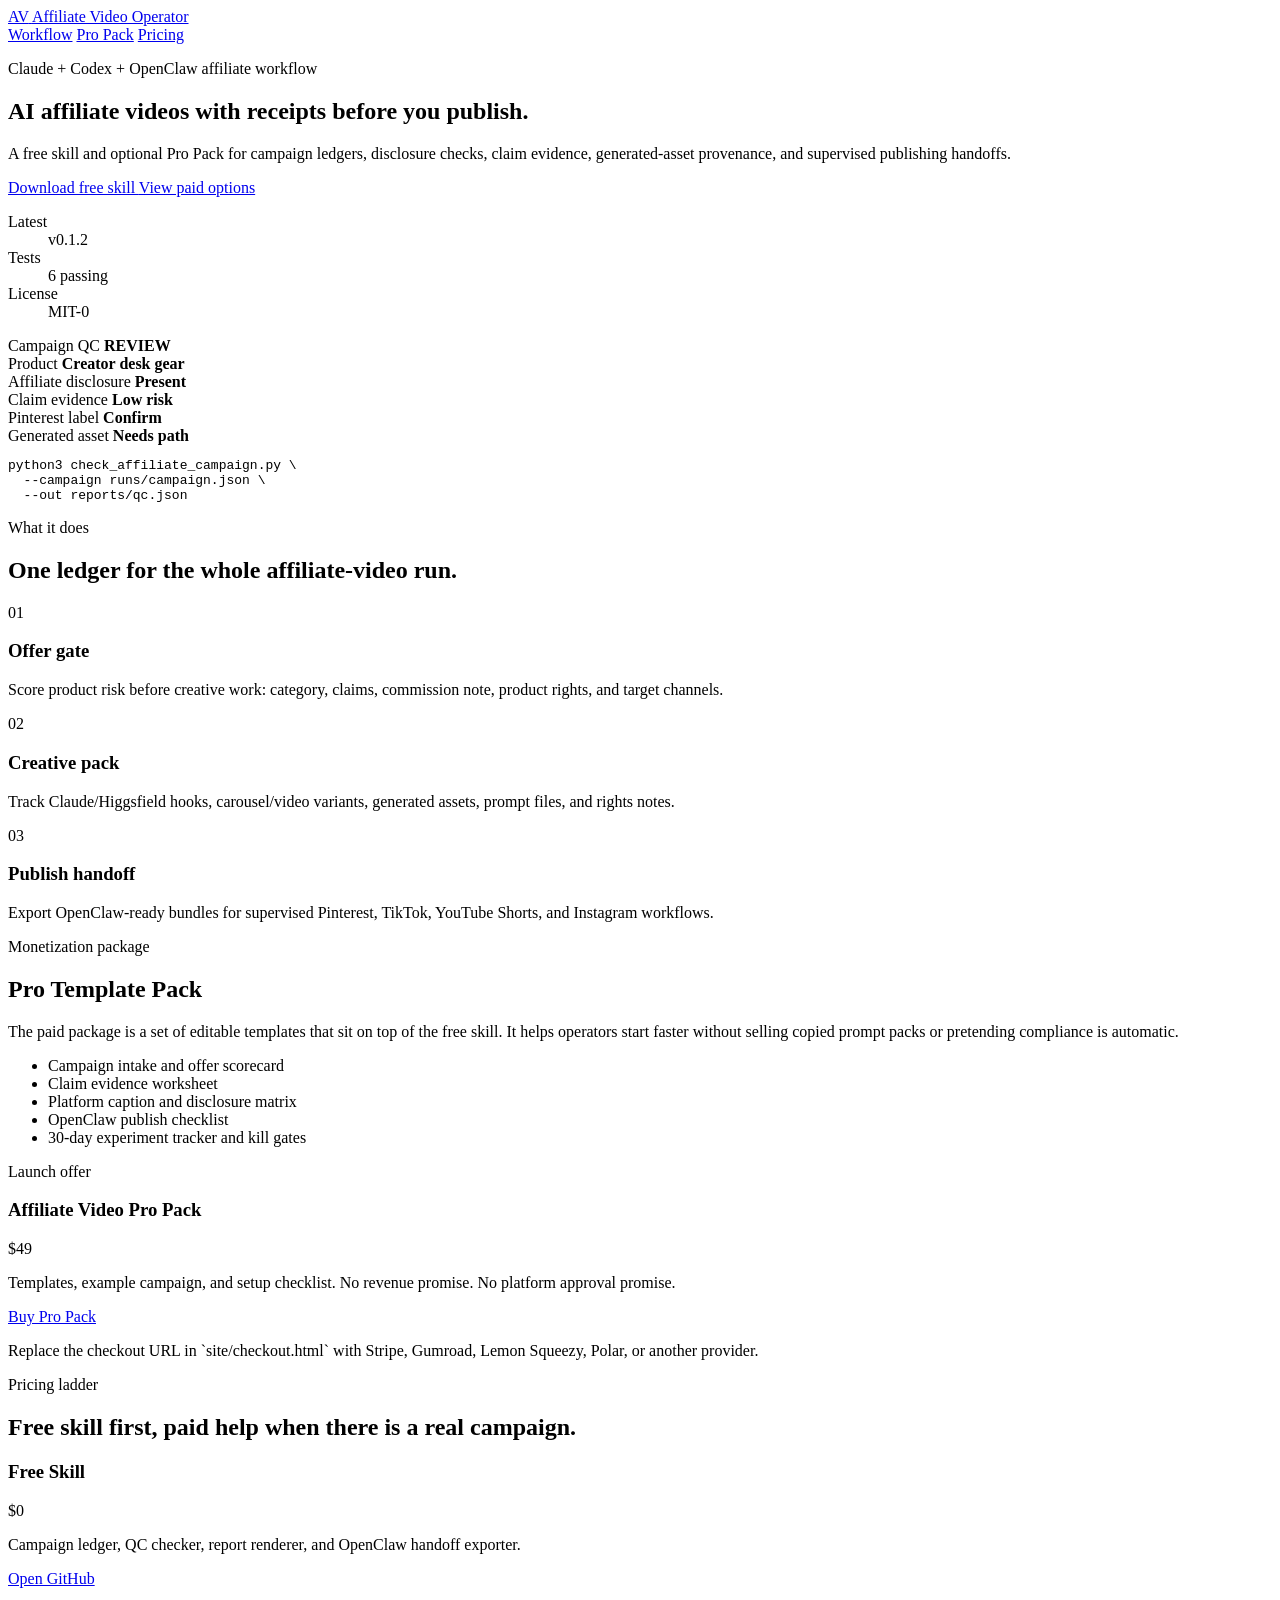
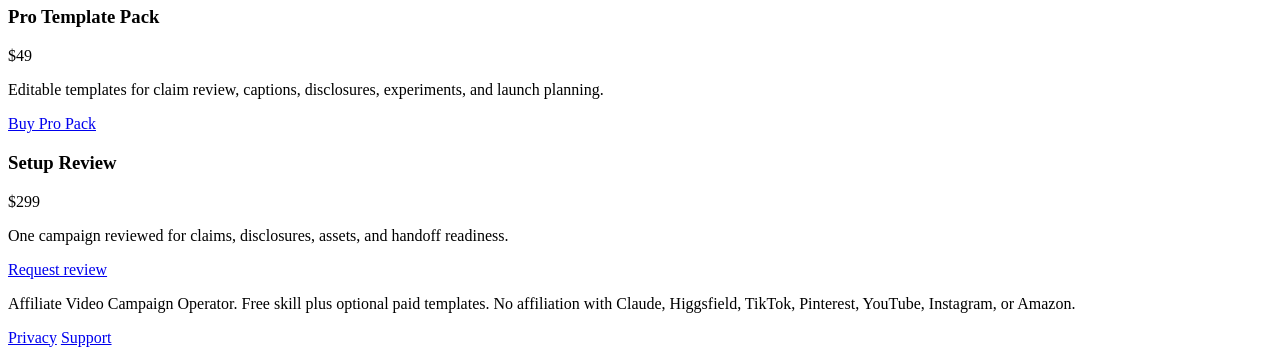
==== site/index.html @ 9671cd30 "Add landing page and monetization pack" ====
<!doctype html>
<html lang="en">
  <head>
    <meta charset="utf-8" />
    <meta name="viewport" content="width=device-width, initial-scale=1" />
    <title>Affiliate Video Campaign Operator</title>
    <meta
      name="description"
      content="A free Claude, Codex, and OpenClaw skill for AI affiliate-video campaigns with disclosure checks, claim evidence, campaign ledgers, and publish handoffs."
    />
    <link rel="canonical" href="https://affiliate-video-skill-pack.pages.dev/" />
    <meta property="og:title" content="Affiliate Video Campaign Operator" />
    <meta
      property="og:description"
      content="Build AI affiliate-video campaigns with receipts: disclosures, claims, assets, posts, analytics, and OpenClaw handoffs."
    />
    <meta property="og:type" content="website" />
    <meta property="og:image" content="/og.svg" />
    <meta name="twitter:card" content="summary_large_image" />
    <link rel="stylesheet" href="/styles.css" />
    <script type="application/ld+json">
      {
        "@context": "https://schema.org",
        "@type": "SoftwareApplication",
        "name": "Affiliate Video Campaign Operator",
        "applicationCategory": "DeveloperApplication",
        "operatingSystem": "Claude, Codex, OpenClaw",
        "offers": [
          {
            "@type": "Offer",
            "name": "Free Skill",
            "price": "0",
            "priceCurrency": "USD",
            "url": "https://github.com/zack-dev-cm/affiliate-video-skill-pack"
          },
          {
            "@type": "Offer",
            "name": "Pro Template Pack",
            "price": "49",
            "priceCurrency": "USD"
          }
        ]
      }
    </script>
  </head>
  <body>
    <header class="topbar">
      <a class="brand" href="#top" aria-label="Affiliate Video Campaign Operator home">
        <span class="brand-mark">AV</span>
        <span>Affiliate Video Operator</span>
      </a>
      <nav aria-label="Primary navigation">
        <a href="#workflow">Workflow</a>
        <a href="#pack">Pro Pack</a>
        <a href="#pricing">Pricing</a>
      </nav>
    </header>

    <main id="top">
      <section class="hero section-grid">
        <div class="hero-copy">
          <p class="eyebrow">Claude + Codex + OpenClaw affiliate workflow</p>
          <h1>AI affiliate videos with receipts before you publish.</h1>
          <p class="lede">
            A free skill and optional Pro Pack for campaign ledgers, disclosure checks, claim evidence,
            generated-asset provenance, and supervised publishing handoffs.
          </p>
          <div class="cta-row">
            <a class="button primary" href="https://github.com/zack-dev-cm/affiliate-video-skill-pack/releases/tag/v0.1.2">
              Download free skill
            </a>
            <a class="button secondary" href="#pricing">View paid options</a>
          </div>
          <dl class="proof-strip" aria-label="Release proof">
            <div>
              <dt>Latest</dt>
              <dd>v0.1.2</dd>
            </div>
            <div>
              <dt>Tests</dt>
              <dd>6 passing</dd>
            </div>
            <div>
              <dt>License</dt>
              <dd>MIT-0</dd>
            </div>
          </dl>
        </div>

        <div class="receipt-panel" aria-label="Campaign quality receipt">
          <div class="panel-head">
            <span>Campaign QC</span>
            <strong>REVIEW</strong>
          </div>
          <div class="receipt-row">
            <span>Product</span>
            <strong>Creator desk gear</strong>
          </div>
          <div class="receipt-row">
            <span>Affiliate disclosure</span>
            <strong class="pass">Present</strong>
          </div>
          <div class="receipt-row">
            <span>Claim evidence</span>
            <strong class="pass">Low risk</strong>
          </div>
          <div class="receipt-row">
            <span>Pinterest label</span>
            <strong class="review">Confirm</strong>
          </div>
          <div class="receipt-row">
            <span>Generated asset</span>
            <strong class="review">Needs path</strong>
          </div>
          <pre><code>python3 check_affiliate_campaign.py \
  --campaign runs/campaign.json \
  --out reports/qc.json</code></pre>
        </div>
      </section>

      <section id="workflow" class="section">
        <div class="section-heading">
          <p class="eyebrow">What it does</p>
          <h2>One ledger for the whole affiliate-video run.</h2>
        </div>
        <div class="feature-grid">
          <article>
            <span class="icon">01</span>
            <h3>Offer gate</h3>
            <p>Score product risk before creative work: category, claims, commission note, product rights, and target channels.</p>
          </article>
          <article>
            <span class="icon">02</span>
            <h3>Creative pack</h3>
            <p>Track Claude/Higgsfield hooks, carousel/video variants, generated assets, prompt files, and rights notes.</p>
          </article>
          <article>
            <span class="icon">03</span>
            <h3>Publish handoff</h3>
            <p>Export OpenClaw-ready bundles for supervised Pinterest, TikTok, YouTube Shorts, and Instagram workflows.</p>
          </article>
        </div>
      </section>

      <section id="pack" class="section split">
        <div>
          <p class="eyebrow">Monetization package</p>
          <h2>Pro Template Pack</h2>
          <p>
            The paid package is a set of editable templates that sit on top of the free skill. It helps operators
            start faster without selling copied prompt packs or pretending compliance is automatic.
          </p>
          <ul class="check-list">
            <li>Campaign intake and offer scorecard</li>
            <li>Claim evidence worksheet</li>
            <li>Platform caption and disclosure matrix</li>
            <li>OpenClaw publish checklist</li>
            <li>30-day experiment tracker and kill gates</li>
          </ul>
        </div>
        <div class="package-card">
          <span class="badge">Launch offer</span>
          <h3>Affiliate Video Pro Pack</h3>
          <p class="price">$49</p>
          <p>Templates, example campaign, and setup checklist. No revenue promise. No platform approval promise.</p>
          <a class="button primary full" href="checkout.html">Buy Pro Pack</a>
          <p class="fine-print">Replace the checkout URL in `site/checkout.html` with Stripe, Gumroad, Lemon Squeezy, Polar, or another provider.</p>
        </div>
      </section>

      <section id="pricing" class="section">
        <div class="section-heading">
          <p class="eyebrow">Pricing ladder</p>
          <h2>Free skill first, paid help when there is a real campaign.</h2>
        </div>
        <div class="pricing-grid">
          <article class="price-card">
            <h3>Free Skill</h3>
            <p class="price">$0</p>
            <p>Campaign ledger, QC checker, report renderer, and OpenClaw handoff exporter.</p>
            <a class="button secondary full" href="https://github.com/zack-dev-cm/affiliate-video-skill-pack">Open GitHub</a>
          </article>
          <article class="price-card featured">
            <h3>Pro Template Pack</h3>
            <p class="price">$49</p>
            <p>Editable templates for claim review, captions, disclosures, experiments, and launch planning.</p>
            <a class="button primary full" href="checkout.html">Buy Pro Pack</a>
          </article>
          <article class="price-card">
            <h3>Setup Review</h3>
            <p class="price">$299</p>
            <p>One campaign reviewed for claims, disclosures, assets, and handoff readiness.</p>
            <a class="button secondary full" href="https://github.com/zack-dev-cm/affiliate-video-skill-pack/issues/new?title=Setup%20review%20request">Request review</a>
          </article>
        </div>
      </section>
    </main>

    <footer>
      <p>Affiliate Video Campaign Operator. Free skill plus optional paid templates. No affiliation with Claude, Higgsfield, TikTok, Pinterest, YouTube, Instagram, or Amazon.</p>
      <a href="privacy.html">Privacy</a>
      <a href="support.html">Support</a>
    </footer>
  </body>
</html>
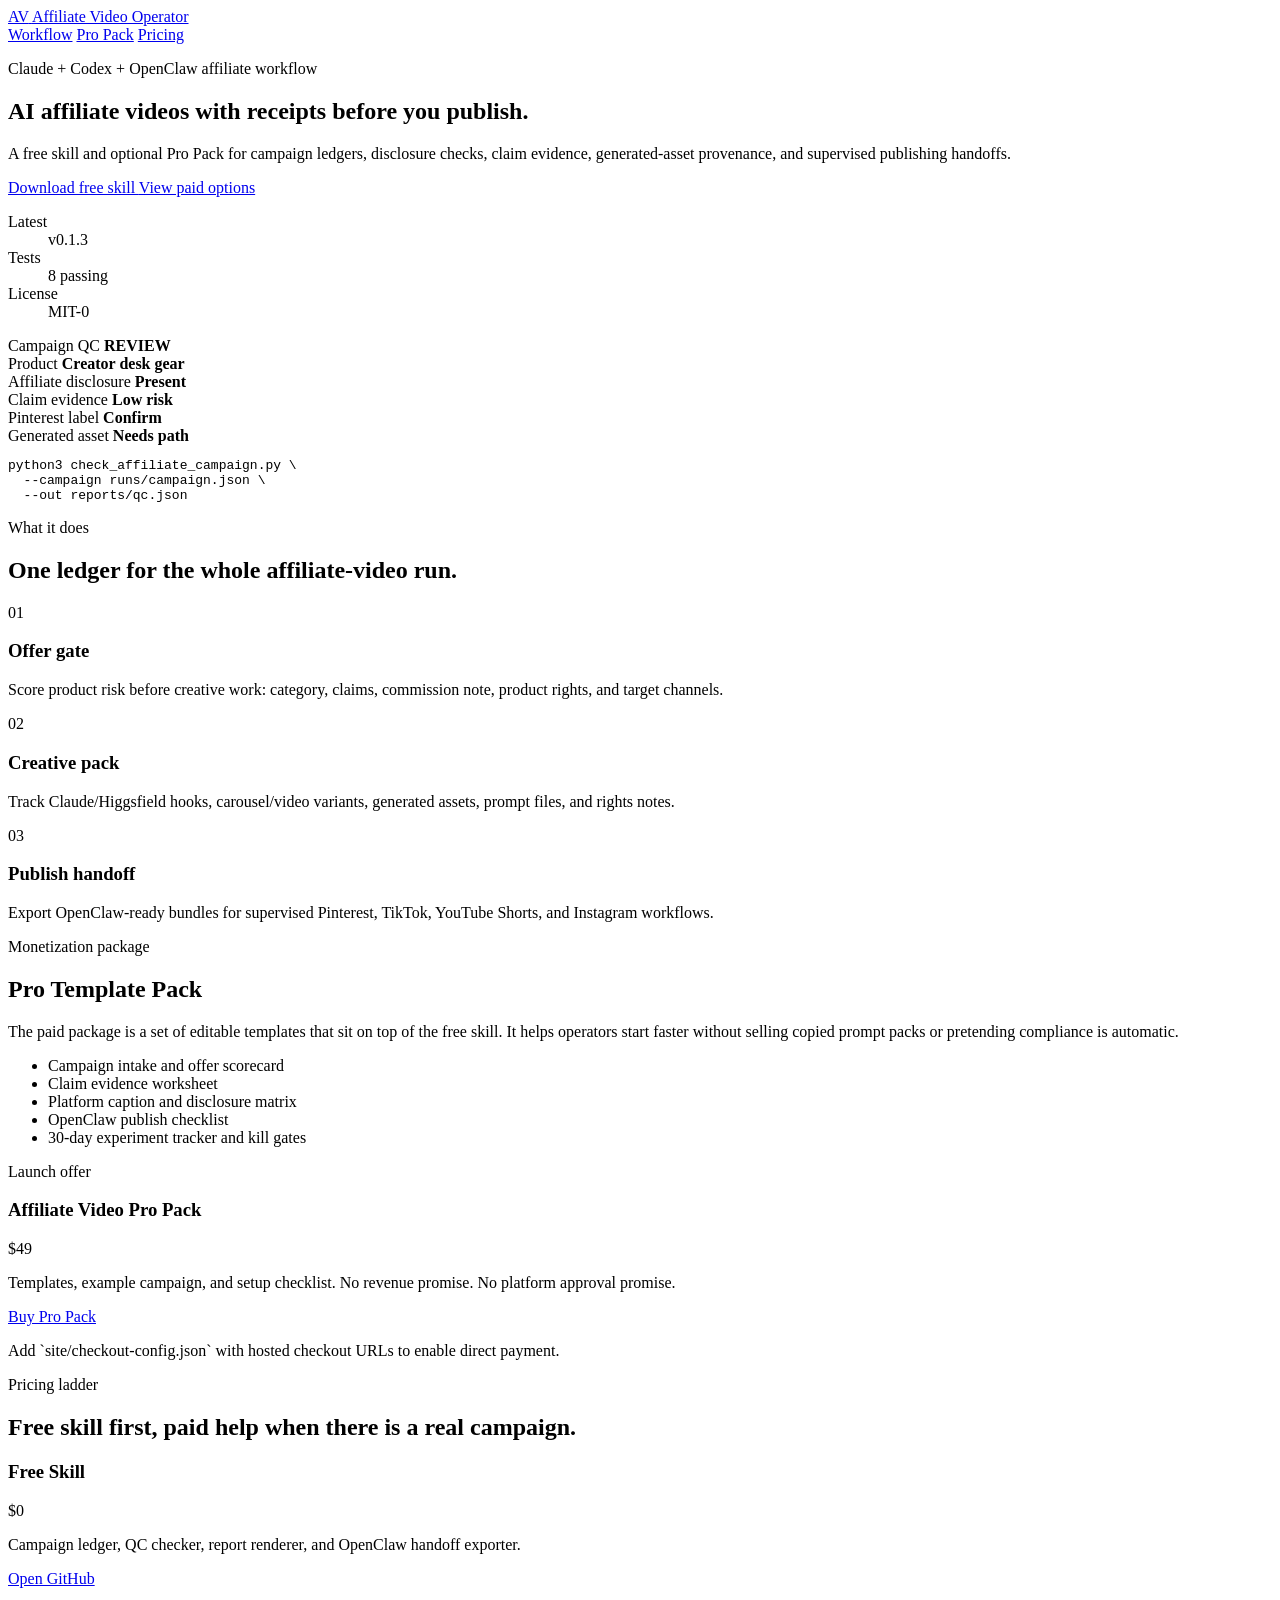
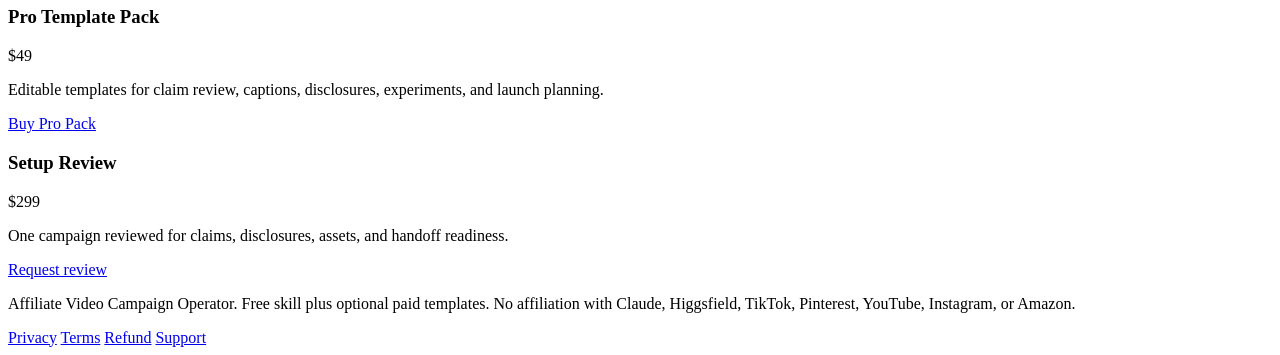
==== commit 2d3556e7: "Complete checkout and Cloudflare deployment flow" ====
--- a/site/index.html
+++ b/site/index.html
@@ -66,7 +66,7 @@
             generated-asset provenance, and supervised publishing handoffs.
           </p>
           <div class="cta-row">
-            <a class="button primary" href="https://github.com/zack-dev-cm/affiliate-video-skill-pack/releases/tag/v0.1.2">
+            <a class="button primary" href="https://github.com/zack-dev-cm/affiliate-video-skill-pack/releases/tag/v0.1.3">
               Download free skill
             </a>
             <a class="button secondary" href="#pricing">View paid options</a>
@@ -74,11 +74,11 @@
           <dl class="proof-strip" aria-label="Release proof">
             <div>
               <dt>Latest</dt>
-              <dd>v0.1.2</dd>
+              <dd>v0.1.3</dd>
             </div>
             <div>
               <dt>Tests</dt>
-              <dd>6 passing</dd>
+              <dd>8 passing</dd>
             </div>
             <div>
               <dt>License</dt>
@@ -164,7 +164,7 @@
           <p class="price">$49</p>
           <p>Templates, example campaign, and setup checklist. No revenue promise. No platform approval promise.</p>
           <a class="button primary full" href="checkout.html">Buy Pro Pack</a>
-          <p class="fine-print">Replace the checkout URL in `site/checkout.html` with Stripe, Gumroad, Lemon Squeezy, Polar, or another provider.</p>
+          <p class="fine-print">Add `site/checkout-config.json` with hosted checkout URLs to enable direct payment.</p>
         </div>
       </section>
 
@@ -199,6 +199,8 @@
     <footer>
       <p>Affiliate Video Campaign Operator. Free skill plus optional paid templates. No affiliation with Claude, Higgsfield, TikTok, Pinterest, YouTube, Instagram, or Amazon.</p>
       <a href="privacy.html">Privacy</a>
+      <a href="terms.html">Terms</a>
+      <a href="refund.html">Refund</a>
       <a href="support.html">Support</a>
     </footer>
   </body>
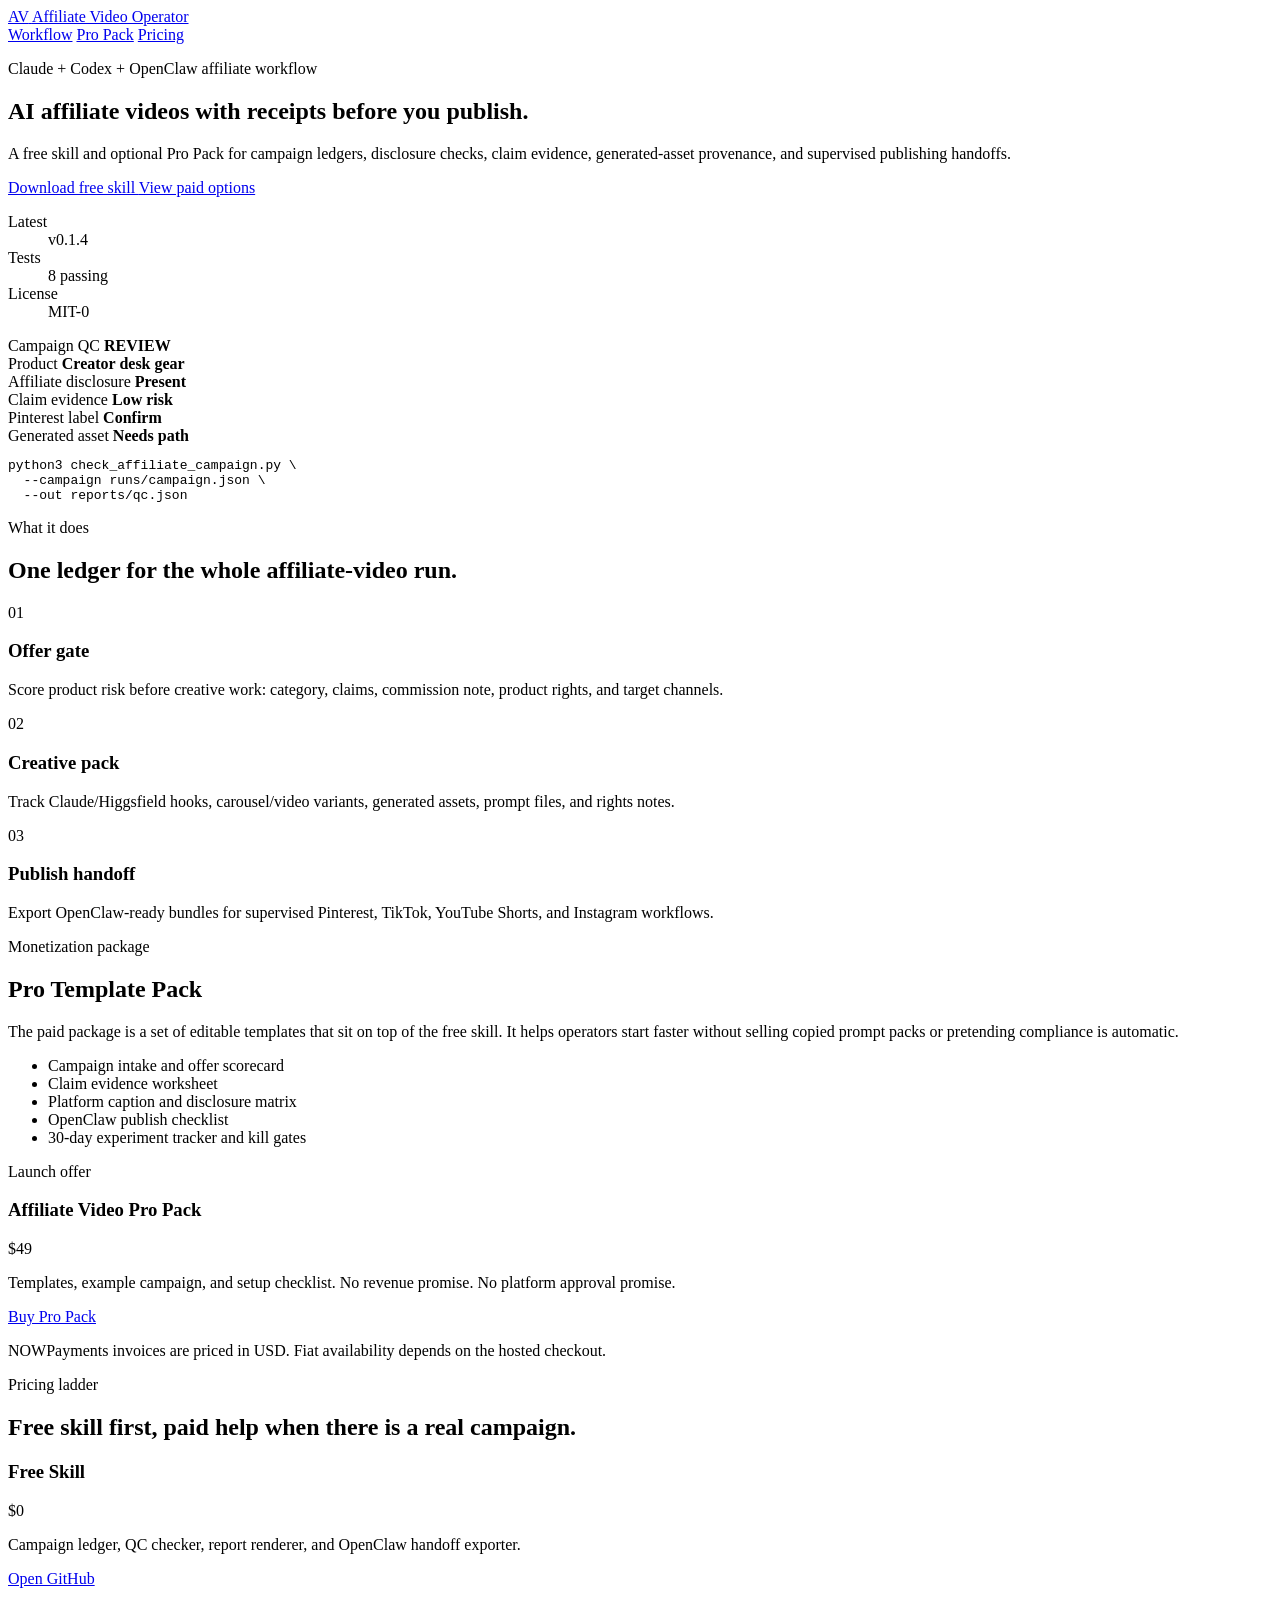
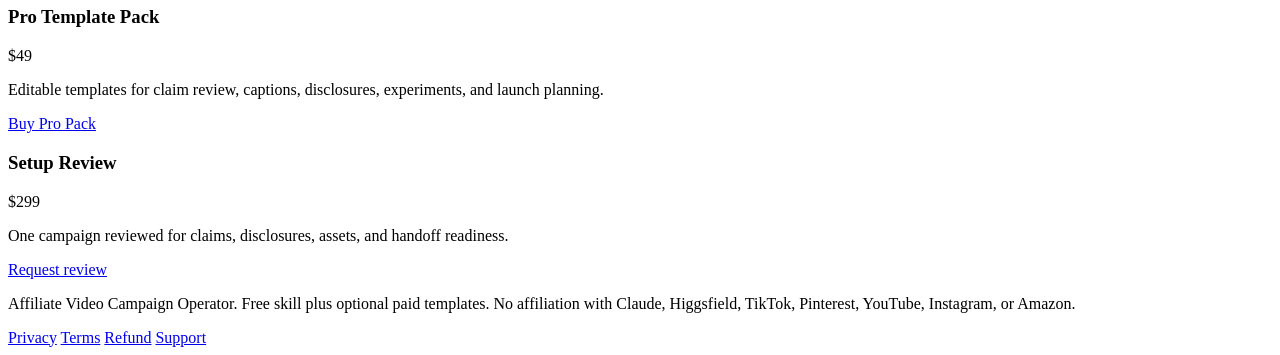
==== commit 5eaff300: "Add NOWPayments invoice checkout" ====
--- a/site/index.html
+++ b/site/index.html
@@ -66,7 +66,7 @@
             generated-asset provenance, and supervised publishing handoffs.
           </p>
           <div class="cta-row">
-            <a class="button primary" href="https://github.com/zack-dev-cm/affiliate-video-skill-pack/releases/tag/v0.1.3">
+            <a class="button primary" href="https://github.com/zack-dev-cm/affiliate-video-skill-pack/releases/tag/v0.1.4">
               Download free skill
             </a>
             <a class="button secondary" href="#pricing">View paid options</a>
@@ -74,7 +74,7 @@
           <dl class="proof-strip" aria-label="Release proof">
             <div>
               <dt>Latest</dt>
-              <dd>v0.1.3</dd>
+              <dd>v0.1.4</dd>
             </div>
             <div>
               <dt>Tests</dt>
@@ -164,7 +164,7 @@
           <p class="price">$49</p>
           <p>Templates, example campaign, and setup checklist. No revenue promise. No platform approval promise.</p>
           <a class="button primary full" href="checkout.html">Buy Pro Pack</a>
-          <p class="fine-print">Add `site/checkout-config.json` with hosted checkout URLs to enable direct payment.</p>
+          <p class="fine-print">NOWPayments invoices are priced in USD. Fiat availability depends on the hosted checkout.</p>
         </div>
       </section>
 
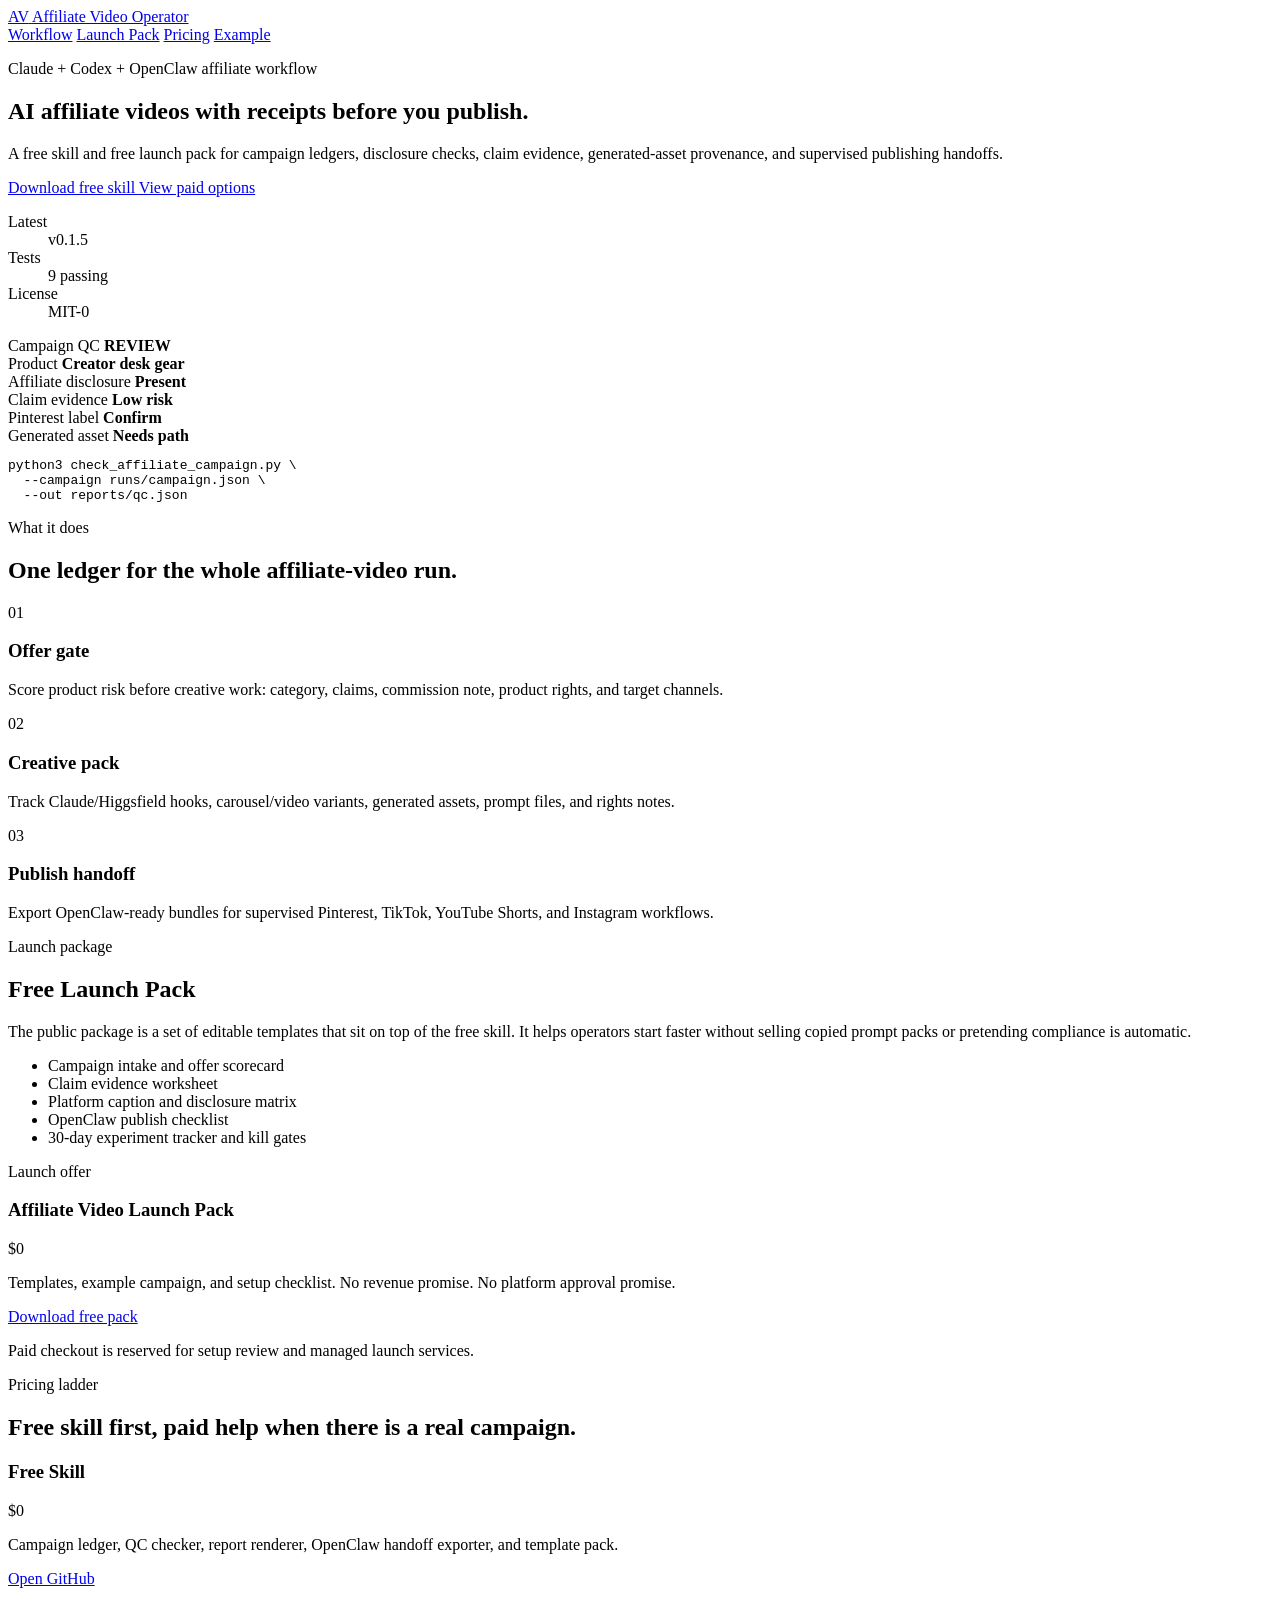
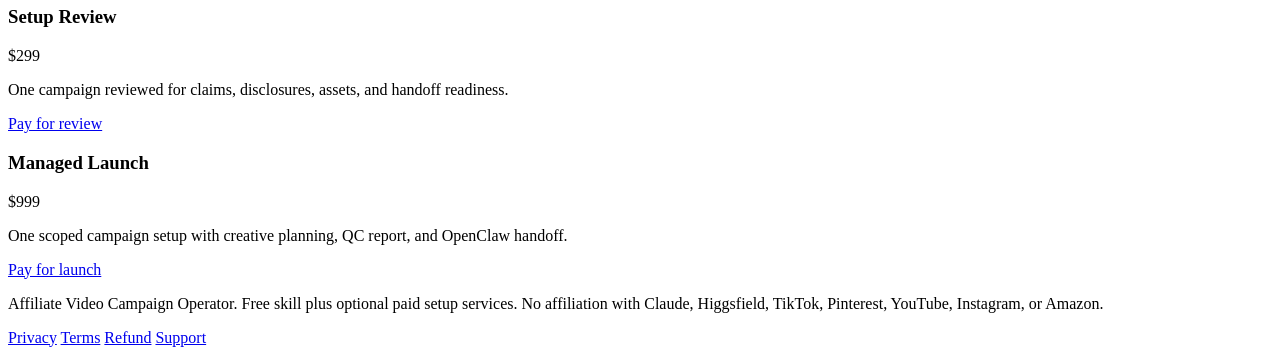
==== commit 4ad0053e: "Finalize monetization setup" ====
--- a/site/index.html
+++ b/site/index.html
@@ -8,7 +8,7 @@
       name="description"
       content="A free Claude, Codex, and OpenClaw skill for AI affiliate-video campaigns with disclosure checks, claim evidence, campaign ledgers, and publish handoffs."
     />
-    <link rel="canonical" href="https://affiliate-video-skill-pack.pages.dev/" />
+    <link rel="canonical" href="https://affiliate-video.getgeofix.xyz/" />
     <meta property="og:title" content="Affiliate Video Campaign Operator" />
     <meta
       property="og:description"
@@ -51,8 +51,9 @@
       </a>
       <nav aria-label="Primary navigation">
         <a href="#workflow">Workflow</a>
-        <a href="#pack">Pro Pack</a>
+        <a href="#pack">Launch Pack</a>
         <a href="#pricing">Pricing</a>
+        <a href="/examples.html">Example</a>
       </nav>
     </header>
 
@@ -62,11 +63,11 @@
           <p class="eyebrow">Claude + Codex + OpenClaw affiliate workflow</p>
           <h1>AI affiliate videos with receipts before you publish.</h1>
           <p class="lede">
-            A free skill and optional Pro Pack for campaign ledgers, disclosure checks, claim evidence,
+            A free skill and free launch pack for campaign ledgers, disclosure checks, claim evidence,
             generated-asset provenance, and supervised publishing handoffs.
           </p>
           <div class="cta-row">
-            <a class="button primary" href="https://github.com/zack-dev-cm/affiliate-video-skill-pack/releases/tag/v0.1.4">
+            <a class="button primary" href="https://github.com/zack-dev-cm/affiliate-video-skill-pack/releases/tag/v0.1.5">
               Download free skill
             </a>
             <a class="button secondary" href="#pricing">View paid options</a>
@@ -74,11 +75,11 @@
           <dl class="proof-strip" aria-label="Release proof">
             <div>
               <dt>Latest</dt>
-              <dd>v0.1.4</dd>
+              <dd>v0.1.5</dd>
             </div>
             <div>
               <dt>Tests</dt>
-              <dd>8 passing</dd>
+              <dd>9 passing</dd>
             </div>
             <div>
               <dt>License</dt>
@@ -144,10 +145,10 @@
 
       <section id="pack" class="section split">
         <div>
-          <p class="eyebrow">Monetization package</p>
-          <h2>Pro Template Pack</h2>
+          <p class="eyebrow">Launch package</p>
+          <h2>Free Launch Pack</h2>
           <p>
-            The paid package is a set of editable templates that sit on top of the free skill. It helps operators
+            The public package is a set of editable templates that sit on top of the free skill. It helps operators
             start faster without selling copied prompt packs or pretending compliance is automatic.
           </p>
           <ul class="check-list">
@@ -160,11 +161,11 @@
         </div>
         <div class="package-card">
           <span class="badge">Launch offer</span>
-          <h3>Affiliate Video Pro Pack</h3>
-          <p class="price">$49</p>
+          <h3>Affiliate Video Launch Pack</h3>
+          <p class="price">$0</p>
           <p>Templates, example campaign, and setup checklist. No revenue promise. No platform approval promise.</p>
-          <a class="button primary full" href="checkout.html">Buy Pro Pack</a>
-          <p class="fine-print">NOWPayments invoices are priced in USD. Fiat availability depends on the hosted checkout.</p>
+          <a class="button primary full" href="https://github.com/zack-dev-cm/affiliate-video-skill-pack/releases/latest/download/affiliate-video-pro-pack.zip">Download free pack</a>
+          <p class="fine-print">Paid checkout is reserved for setup review and managed launch services.</p>
         </div>
       </section>
 
@@ -177,27 +178,27 @@
           <article class="price-card">
             <h3>Free Skill</h3>
             <p class="price">$0</p>
-            <p>Campaign ledger, QC checker, report renderer, and OpenClaw handoff exporter.</p>
+            <p>Campaign ledger, QC checker, report renderer, OpenClaw handoff exporter, and template pack.</p>
             <a class="button secondary full" href="https://github.com/zack-dev-cm/affiliate-video-skill-pack">Open GitHub</a>
           </article>
           <article class="price-card featured">
-            <h3>Pro Template Pack</h3>
-            <p class="price">$49</p>
-            <p>Editable templates for claim review, captions, disclosures, experiments, and launch planning.</p>
-            <a class="button primary full" href="checkout.html">Buy Pro Pack</a>
-          </article>
-          <article class="price-card">
             <h3>Setup Review</h3>
             <p class="price">$299</p>
             <p>One campaign reviewed for claims, disclosures, assets, and handoff readiness.</p>
-            <a class="button secondary full" href="https://github.com/zack-dev-cm/affiliate-video-skill-pack/issues/new?title=Setup%20review%20request">Request review</a>
+            <a class="button primary full" href="checkout.html">Pay for review</a>
+          </article>
+          <article class="price-card">
+            <h3>Managed Launch</h3>
+            <p class="price">$999</p>
+            <p>One scoped campaign setup with creative planning, QC report, and OpenClaw handoff.</p>
+            <a class="button secondary full" href="checkout.html">Pay for launch</a>
           </article>
         </div>
       </section>
     </main>
 
     <footer>
-      <p>Affiliate Video Campaign Operator. Free skill plus optional paid templates. No affiliation with Claude, Higgsfield, TikTok, Pinterest, YouTube, Instagram, or Amazon.</p>
+      <p>Affiliate Video Campaign Operator. Free skill plus optional paid setup services. No affiliation with Claude, Higgsfield, TikTok, Pinterest, YouTube, Instagram, or Amazon.</p>
       <a href="privacy.html">Privacy</a>
       <a href="terms.html">Terms</a>
       <a href="refund.html">Refund</a>
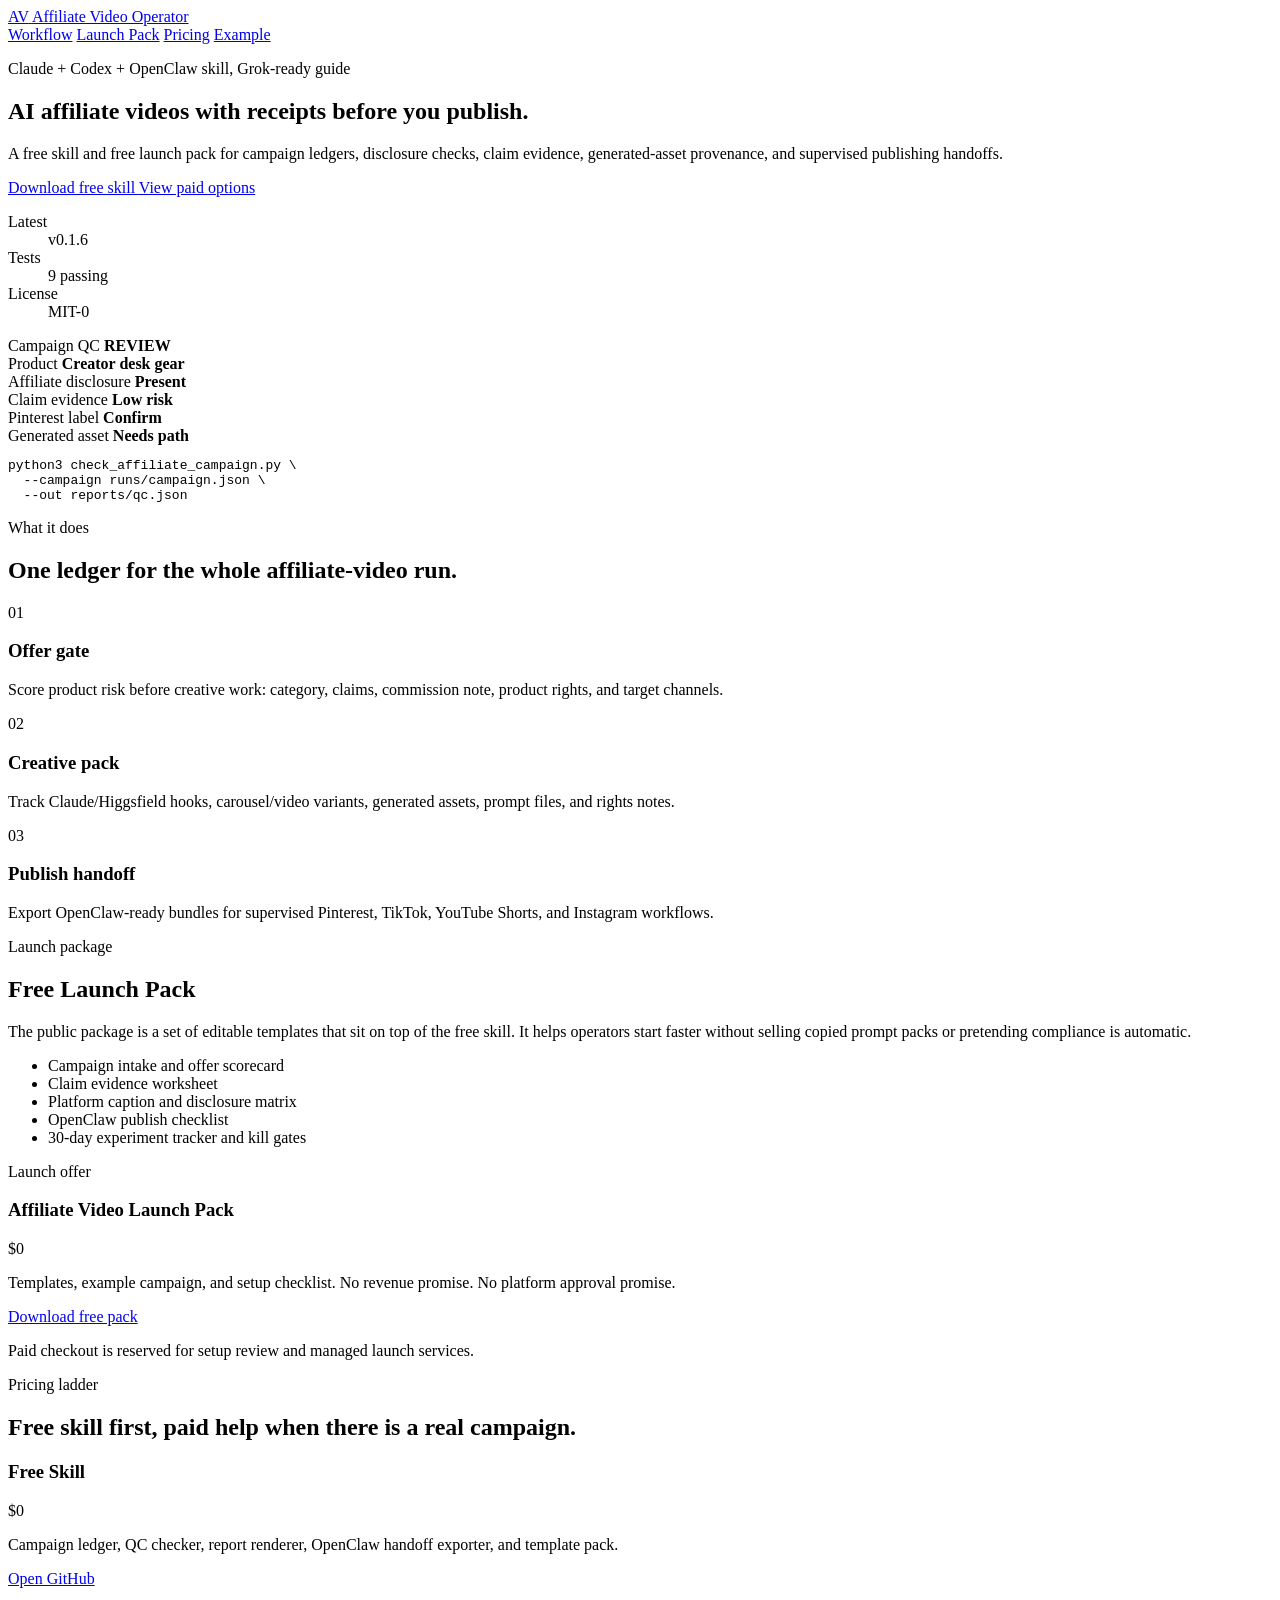
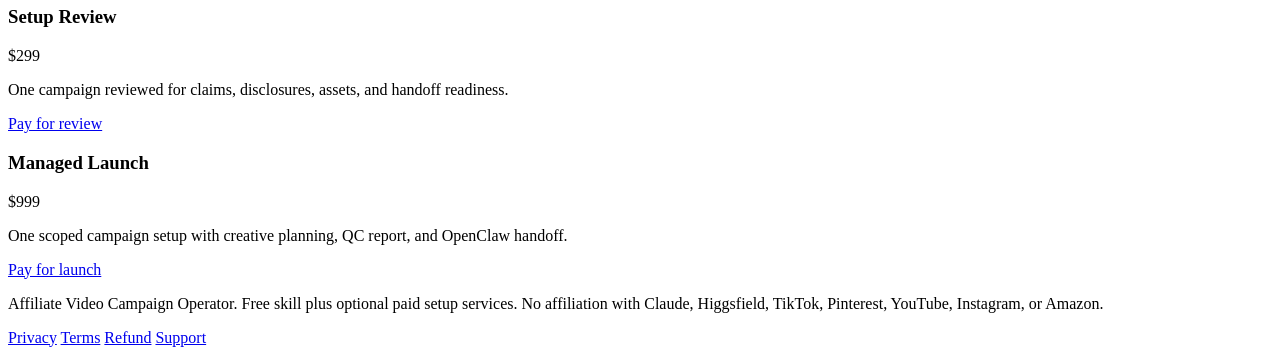
==== commit ce4ae68c: "Add cross-agent usage instructions" ====
--- a/site/index.html
+++ b/site/index.html
@@ -6,7 +6,7 @@
     <title>Affiliate Video Campaign Operator</title>
     <meta
       name="description"
-      content="A free Claude, Codex, and OpenClaw skill for AI affiliate-video campaigns with disclosure checks, claim evidence, campaign ledgers, and publish handoffs."
+      content="A free Claude, Codex, and OpenClaw skill with plain-text Grok and generic-agent instructions for AI affiliate-video campaigns."
     />
     <link rel="canonical" href="https://affiliate-video.getgeofix.xyz/" />
     <meta property="og:title" content="Affiliate Video Campaign Operator" />
@@ -24,7 +24,7 @@
         "@type": "SoftwareApplication",
         "name": "Affiliate Video Campaign Operator",
         "applicationCategory": "DeveloperApplication",
-        "operatingSystem": "Claude, Codex, OpenClaw",
+        "operatingSystem": "Claude, Codex, OpenClaw; plain-text guide for Grok and generic agents",
         "offers": [
           {
             "@type": "Offer",
@@ -60,14 +60,14 @@
     <main id="top">
       <section class="hero section-grid">
         <div class="hero-copy">
-          <p class="eyebrow">Claude + Codex + OpenClaw affiliate workflow</p>
+          <p class="eyebrow">Claude + Codex + OpenClaw skill, Grok-ready guide</p>
           <h1>AI affiliate videos with receipts before you publish.</h1>
           <p class="lede">
             A free skill and free launch pack for campaign ledgers, disclosure checks, claim evidence,
             generated-asset provenance, and supervised publishing handoffs.
           </p>
           <div class="cta-row">
-            <a class="button primary" href="https://github.com/zack-dev-cm/affiliate-video-skill-pack/releases/tag/v0.1.5">
+            <a class="button primary" href="https://github.com/zack-dev-cm/affiliate-video-skill-pack/releases/tag/v0.1.6">
               Download free skill
             </a>
             <a class="button secondary" href="#pricing">View paid options</a>
@@ -75,7 +75,7 @@
           <dl class="proof-strip" aria-label="Release proof">
             <div>
               <dt>Latest</dt>
-              <dd>v0.1.5</dd>
+              <dd>v0.1.6</dd>
             </div>
             <div>
               <dt>Tests</dt>
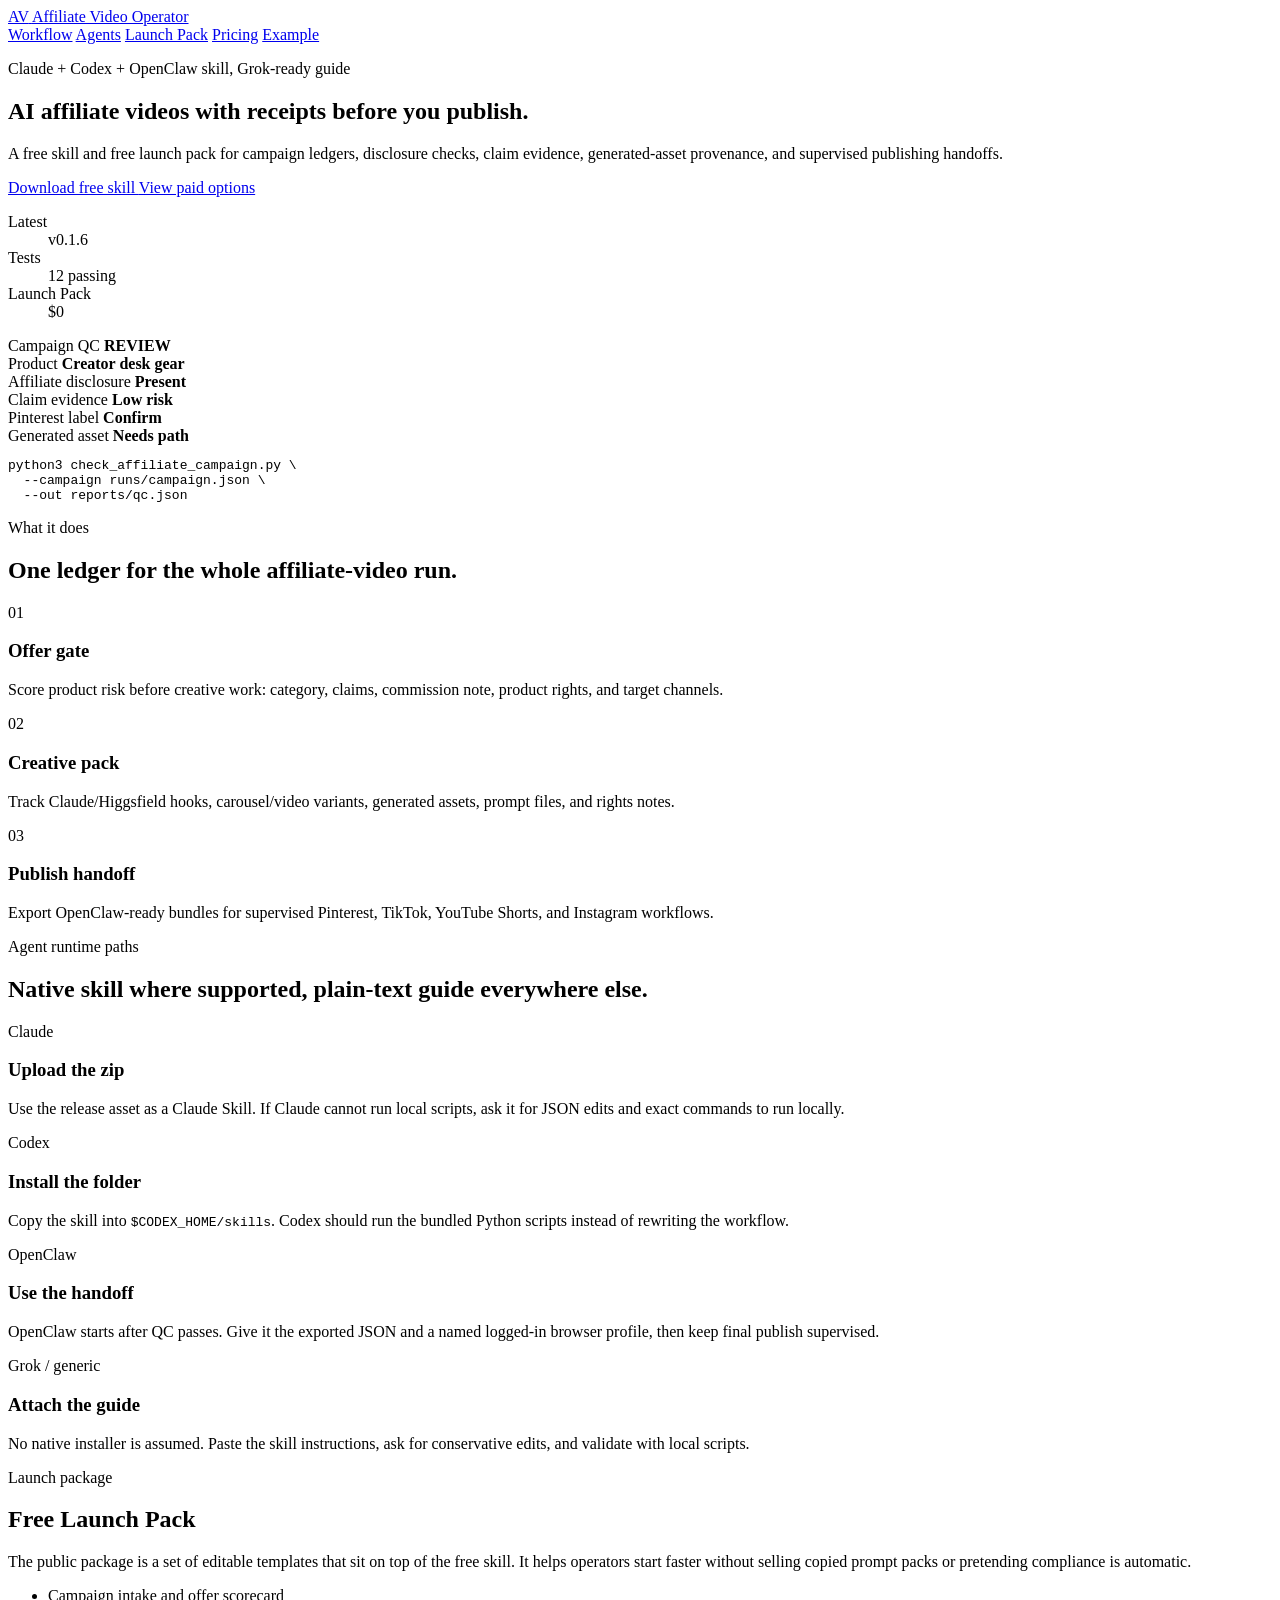
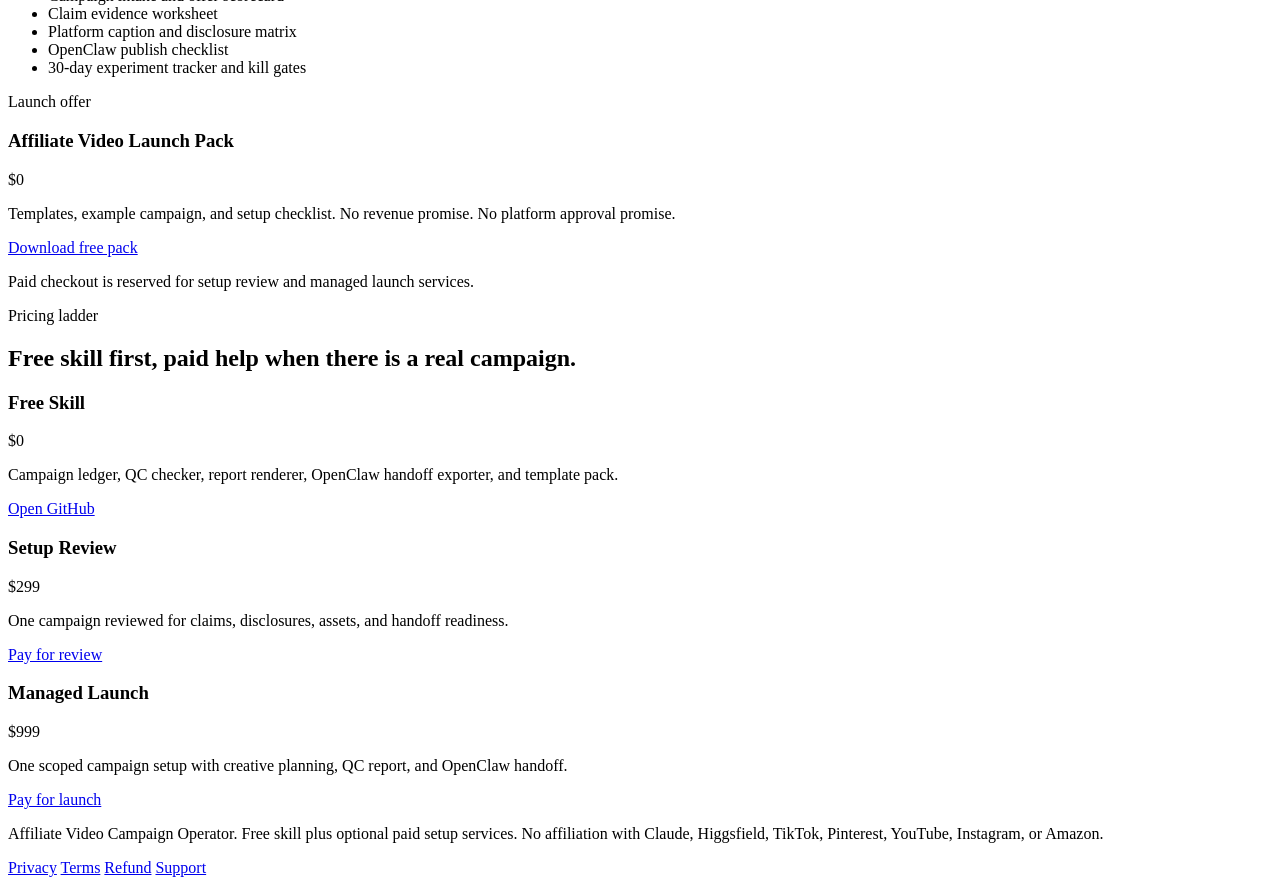
==== commit c759596a: "Polish landing runtime messaging" ====
--- a/site/index.html
+++ b/site/index.html
@@ -35,9 +35,24 @@
           },
           {
             "@type": "Offer",
-            "name": "Pro Template Pack",
-            "price": "49",
-            "priceCurrency": "USD"
+            "name": "Free Launch Pack",
+            "price": "0",
+            "priceCurrency": "USD",
+            "url": "https://github.com/zack-dev-cm/affiliate-video-skill-pack/releases/latest/download/affiliate-video-pro-pack.zip"
+          },
+          {
+            "@type": "Offer",
+            "name": "Setup Review",
+            "price": "299",
+            "priceCurrency": "USD",
+            "url": "https://affiliate-video.getgeofix.xyz/checkout"
+          },
+          {
+            "@type": "Offer",
+            "name": "Managed Launch",
+            "price": "999",
+            "priceCurrency": "USD",
+            "url": "https://affiliate-video.getgeofix.xyz/checkout"
           }
         ]
       }
@@ -51,6 +66,7 @@
       </a>
       <nav aria-label="Primary navigation">
         <a href="#workflow">Workflow</a>
+        <a href="#agents">Agents</a>
         <a href="#pack">Launch Pack</a>
         <a href="#pricing">Pricing</a>
         <a href="/examples.html">Example</a>
@@ -79,11 +95,11 @@
             </div>
             <div>
               <dt>Tests</dt>
-              <dd>9 passing</dd>
+              <dd>12 passing</dd>
             </div>
             <div>
-              <dt>License</dt>
-              <dd>MIT-0</dd>
+              <dt>Launch Pack</dt>
+              <dd>$0</dd>
             </div>
           </dl>
         </div>
@@ -139,6 +155,35 @@
             <span class="icon">03</span>
             <h3>Publish handoff</h3>
             <p>Export OpenClaw-ready bundles for supervised Pinterest, TikTok, YouTube Shorts, and Instagram workflows.</p>
+          </article>
+        </div>
+      </section>
+
+      <section id="agents" class="section">
+        <div class="section-heading">
+          <p class="eyebrow">Agent runtime paths</p>
+          <h2>Native skill where supported, plain-text guide everywhere else.</h2>
+        </div>
+        <div class="runtime-grid">
+          <article>
+            <span class="runtime-label">Claude</span>
+            <h3>Upload the zip</h3>
+            <p>Use the release asset as a Claude Skill. If Claude cannot run local scripts, ask it for JSON edits and exact commands to run locally.</p>
+          </article>
+          <article>
+            <span class="runtime-label">Codex</span>
+            <h3>Install the folder</h3>
+            <p>Copy the skill into <code>$CODEX_HOME/skills</code>. Codex should run the bundled Python scripts instead of rewriting the workflow.</p>
+          </article>
+          <article>
+            <span class="runtime-label">OpenClaw</span>
+            <h3>Use the handoff</h3>
+            <p>OpenClaw starts after QC passes. Give it the exported JSON and a named logged-in browser profile, then keep final publish supervised.</p>
+          </article>
+          <article>
+            <span class="runtime-label">Grok / generic</span>
+            <h3>Attach the guide</h3>
+            <p>No native installer is assumed. Paste the skill instructions, ask for conservative edits, and validate with local scripts.</p>
           </article>
         </div>
       </section>
